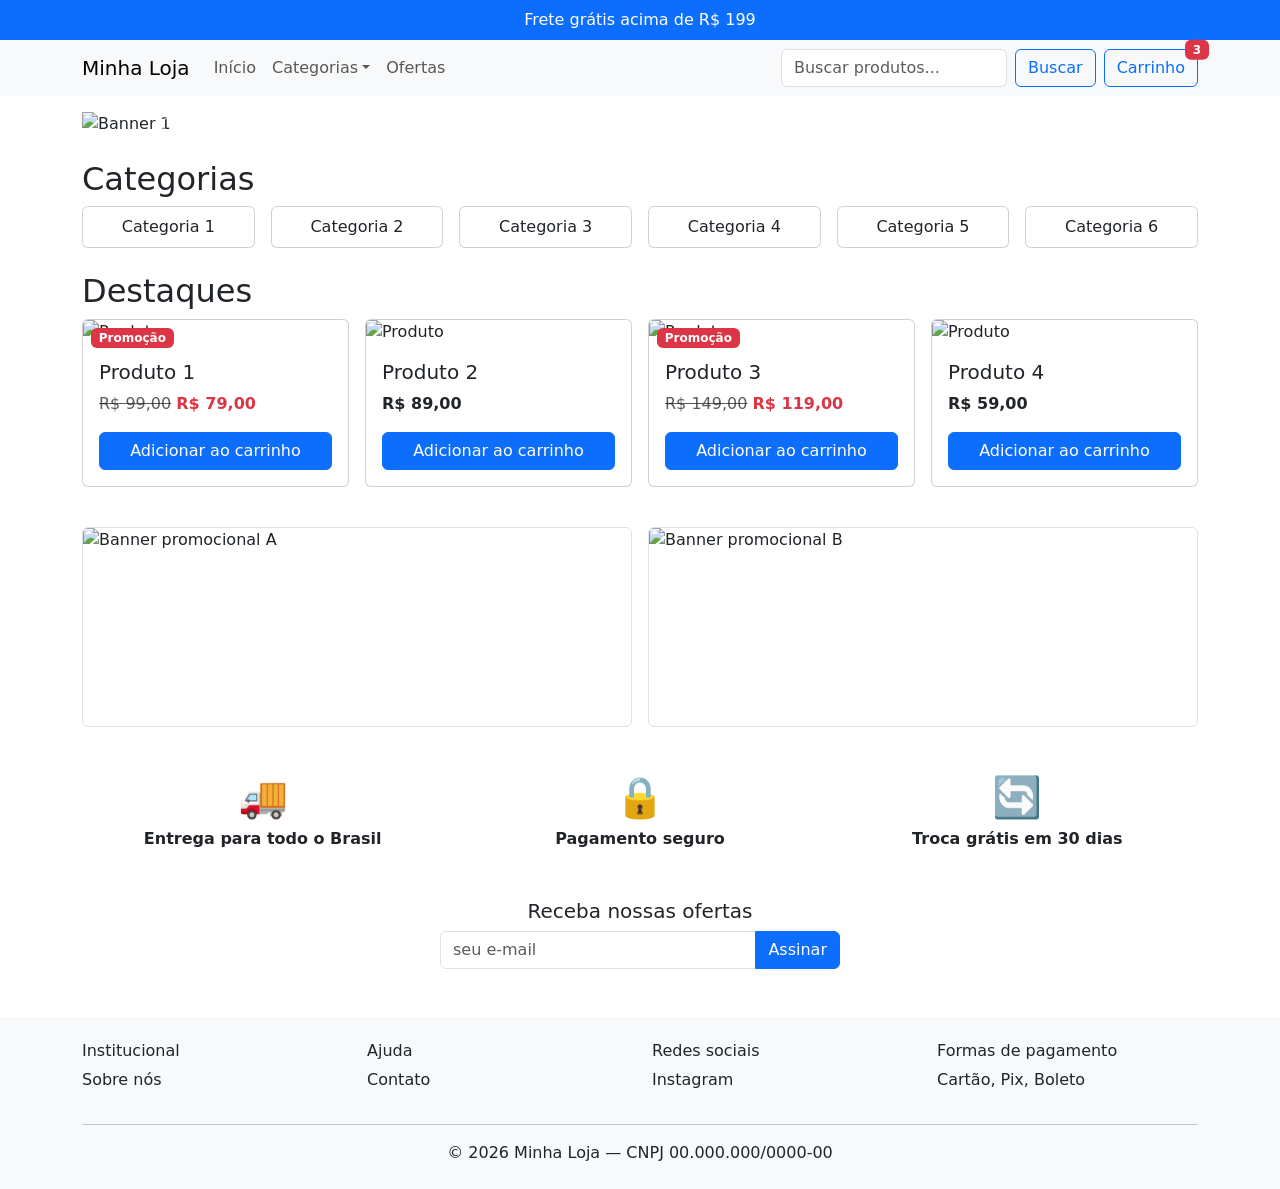
==== Loja_index.html @ e2c3b5cf "Create Loja_index.html for e-commerce layout Initial HTML structure for the e-commerce site, includi" ====
<!DOCTYPE html>
<html lang="pt-BR">
<head>
  <!-- PASSO 1: base -->
  <meta charset="UTF-8">
  <meta name="viewport" content="width=device-width, initial-scale=1.0">
  <title>Minha Loja</title>
 
  <!-- PASSO 2: CSS do Bootstrap -->
  <link href="https://cdn.jsdelivr.net/npm/bootstrap@5.3.3/dist/css/bootstrap.min.css" rel="stylesheet">
  <style>
 /* Carrossel principal */

.produto img {
    width: 100%;
    height: 100px;
    object-fit: contain;
}

/* Banners promocionais */
.banner img {
    width: 100%;
    height: auto;
    display: block;
}
</style>
</head>
<body>
 
  <!-- PASSO 3: faixa de aviso -->
  <div class="bg-primary text-white text-center py-2">
    Frete grátis acima de R$ 199
  </div>
 
  <!-- PASSO 4: navbar (com dropdown Categorias e carrinho com badge) -->
  <nav class="navbar navbar-expand-lg bg-body-tertiary">
    <div class="container">
      <a class="navbar-brand" href="#">Minha Loja</a>
      <button class="navbar-toggler" type="button" data-bs-toggle="collapse" data-bs-target="#menu">
        <span class="navbar-toggler-icon"></span>
      </button>
      <div class="collapse navbar-collapse" id="menu">
        <ul class="navbar-nav me-auto">
          <li class="nav-item"><a class="nav-link" href="#">Início</a></li>
          <li class="nav-item dropdown">
            <a class="nav-link dropdown-toggle" href="#" role="button" data-bs-toggle="dropdown">Categorias</a>
            <ul class="dropdown-menu">
              <li><a class="dropdown-item" href="#">Categoria 1</a></li>
              <li><a class="dropdown-item" href="#">Categoria 2</a></li>
              <li><a class="dropdown-item" href="#">Categoria 3</a></li>
            </ul>
          </li>
          <li class="nav-item"><a class="nav-link" href="#">Ofertas</a></li>
        </ul>
        <form class="d-flex" role="search">
          <input class="form-control me-2" type="search" placeholder="Buscar produtos...">
          <button class="btn btn-outline-primary">Buscar</button>
        </form>
        <button class="btn btn-outline-primary position-relative ms-2" type="button">
          Carrinho
          <span class="badge text-bg-danger position-absolute top-0 start-100 translate-middle">3</span>
        </button>
      </div>
    </div>
  </nav>
 
  <!-- PASSO 5: container (abre aqui, fecha antes do rodapé) -->
  <div class="container">
 
    <!-- PARTE 3: carrossel -->
    <div id="banners" class="carousel slide mt-3" data-bs-ride="carousel">
      <div class="carousel-indicators">
        <button type="button" data-bs-target="#banners" data-bs-slide-to="0" class="active"></button>
        <button type="button" data-bs-target="#banners" data-bs-slide-to="1"></button>
        <button type="button" data-bs-target="#banners" data-bs-slide-to="2"></button>
      </div>
      <div class="carousel-inner">
        <div class="carousel-item active">
          <img src="imagens/WhatsApp Image 2026-10-12 at 17.54.05.jpeg" class="d-block w-100" alt="Banner 1">
        </div>
        <div class="carousel-item">
          <img src="imagens/WhatsApp Image 2026-10-12 at 17.54.05.jpeg" class="d-block w-100" alt="Banner 2">
        </div>
        <div class="carousel-item">
          <img src="imagens/WhatsApp Image 2026-10-12 at 17.54.05.jpeg" class="d-block w-100" alt="Banner 3">
        </div>
      </div>
      <button class="carousel-control-prev" type="button" data-bs-target="#banners" data-bs-slide="prev">
        <span class="carousel-control-prev-icon"></span>
      </button>
      <button class="carousel-control-next" type="button" data-bs-target="#banners" data-bs-slide="next">
        <span class="carousel-control-next-icon"></span>
      </button>
    </div>
 
    <!-- PASSO 6: Categorias (grid 6 / 3 por linha) -->
    <h2 class="mt-4">Categorias</h2>
    <div class="row g-3">
      <div class="col-lg-2 col-4">
        <div class="card text-center p-2">Categoria 1</div>
      </div>
      <div class="col-lg-2 col-4">
        <div class="card text-center p-2">Categoria 2</div>
      </div>
      <div class="col-lg-2 col-4">
        <div class="card text-center p-2">Categoria 3</div>
      </div>
      <div class="col-lg-2 col-4">
        <div class="card text-center p-2">Categoria 4</div>
      </div>
      <div class="col-lg-2 col-4">
        <div class="card text-center p-2">Categoria 5</div>
      </div>
      <div class="col-lg-2 col-4">
        <div class="card text-center p-2">Categoria 6</div>
      </div>
    </div>
 
    <!-- PASSO 7: Destaques (cards de produto, 4 / 2 / 1 por linha) -->
    <h2 class="mt-4">Destaques</h2>
    <div class="row g-3">
      <div class="col-lg-3 col-md-6">
        <div class="card h-100" data-bs-toggle="modal" data-bs-target="#modalProduto1" style="cursor: pointer;">
          <span class="badge text-bg-danger position-absolute m-2">Promoção</span>
          <img src="imagens/vassourA1.webp" class="card-img-top" alt="Produto">
          <div class="card-body">
            <h5 class="card-title">Produto 1</h5>
            <p class="card-text">
              <span class="text-muted text-decoration-line-through">R$ 99,00</span>
              <strong class="text-danger">R$ 79,00</strong>
            </p>
            <button class="btn btn-primary w-100">Adicionar ao carrinho</button>
          </div>
        </div>
      </div>
 
      <div class="col-lg-3 col-md-6">
        <div class="card h-100" data-bs-toggle="modal" data-bs-target="#modalProduto2" style="cursor: pointer;">
          <img src="imagens/97771-1791571633.6198.webp" class="card-img-top" alt="Produto">
          <div class="card-body">
            <h5 class="card-title">Produto 2</h5>
            <p class="card-text">
              <strong>R$ 89,00</strong>
            </p>
            <button class="btn btn-primary w-100">Adicionar ao carrinho</button>
          </div>
        </div>
      </div>
 
      <div class="col-lg-3 col-md-6">
        <div class="card h-100" data-bs-toggle="modal" data-bs-target="#modalProduto3" style="cursor: pointer;">
          <span class="badge text-bg-danger position-absolute m-2">Promoção</span>
          <img src="imagens/WhatsApp Image 2026-10-12 at 18.06.05.jpeg" class="card-img-top" alt="Produto">
          <div class="card-body">
            <h5 class="card-title">Produto 3</h5>
            <p class="card-text">
              <span class="text-muted text-decoration-line-through">R$ 149,00</span>
              <strong class="text-danger">R$ 119,00</strong>
            </p>
            <button class="btn btn-primary w-100">Adicionar ao carrinho</button>
          </div>
        </div>
      </div>
 
      <div class="col-lg-3 col-md-6">
        <div class="card h-100" data-bs-toggle="modal" data-bs-target="#modalProduto4" style="cursor: pointer;">
          <img src="imagens/WhatsApp Image 2026-10-12 at 18.06.05 (1).jpeg" class="card-img-top" alt="Produto">
          <div class="card-body">
            <h5 class="card-title">Produto 4</h5>
            <p class="card-text">
              <strong>R$ 59,00</strong>
            </p>
            <button class="btn btn-primary w-100">Adicionar ao carrinho</button>
          </div>
        </div>
      </div>
    </div>
 
    <!-- PARTE 3: modal (abre ao clicar no card) -->
  <!-- MODAL 1 -->
<div class="modal fade" id="modalProduto1" tabindex="-1" aria-hidden="true">
  <div class="modal-dialog modal-dialog-centered">
    <div class="modal-content">
      <div class="modal-header">
        <h5 class="modal-title">Produto 1</h5>
        <button type="button" class="btn-close" data-bs-dismiss="modal" aria-label="Fechar"></button>
      </div>
      <div class="modal-body">
        <img src="imagens/vassourA1.webp" class="img-fluid w-100" alt="Produto 1">
        <p class="mt-3">Produto em promoção.</p>
        <p><del class="text-muted">R$ 99,00</del> <strong class="text-danger">R$ 79,00</strong></p>
      </div>
    </div>
  </div>
</div>

<!-- MODAL 2 -->
<div class="modal fade" id="modalProduto2" tabindex="-1" aria-hidden="true">
  <div class="modal-dialog modal-dialog-centered">
    <div class="modal-content">
      <div class="modal-header">
        <h5 class="modal-title">Produto 2</h5>
        <button type="button" class="btn-close" data-bs-dismiss="modal" aria-label="Fechar"></button>
      </div>
      <div class="modal-body">
        <img src="imagens/97771-1791571633.6198.webp" class="img-fluid w-100" alt="Produto 2">
        <p class="mt-3">Confira os detalhes deste produto.</p>
        <strong>R$ 89,00</strong>
      </div>
    </div>
  </div>
</div>

<!-- MODAL 3 -->
<div class="modal fade" id="modalProduto3" tabindex="-1" aria-hidden="true">
  <div class="modal-dialog modal-dialog-centered">
    <div class="modal-content">
      <div class="modal-header">
        <h5 class="modal-title">Produto 3</h5>
        <button type="button" class="btn-close" data-bs-dismiss="modal" aria-label="Fechar"></button>
      </div>
      <div class="modal-body">
        <img src="imagens/WhatsApp Image 2026-10-12 at 18.06.05.jpeg" class="img-fluid w-100" alt="Produto 3">
        <p class="mt-3">Produto em promoção.</p>
        <p><del class="text-muted">R$ 149,00</del> <strong class="text-danger">R$ 119,00</strong></p>
      </div>
    </div>
  </div>
</div>

<!-- MODAL 4 -->
<div class="modal fade" id="modalProduto4" tabindex="-1" aria-hidden="true">
  <div class="modal-dialog modal-dialog-centered">
    <div class="modal-content">
      <div class="modal-header">
        <h5 class="modal-title">Produto 4</h5>
        <button type="button" class="btn-close" data-bs-dismiss="modal" aria-label="Fechar"></button>
      </div>
      <div class="modal-body">
        <img src="imagens/WhatsApp Image 2026-10-12 at 18.06.05 (1).jpeg" class="img-fluid w-100" alt="Produto 4">
        <p class="mt-3">Confira os detalhes deste produto.</p>
        <strong>R$ 59,00</strong>
      </div>
    </div>
  </div>
</div>
    <!-- PARTE 3: 2 banners -->
    <!-- PARTE 3: 2 banners -->
<div class="row g-3 mt-4">

  <div class="col-md-6">
    <div class="border rounded overflow-hidden" style="height: 200px;">
      <img src="imagens/WhatsApp Image 2026-10-12 at 18.44.09 (1).jpeg"
           alt="Banner promocional A"
           style="width: 100%; height: 100%; object-fit: cover;">
    </div>
  </div>

  <div class="col-md-6">
    <div class="border rounded overflow-hidden" style="height: 200px;">
      <img src="imagens/WhatsApp Image 2026-10-12 at 18.44.09 (1).jpeg"
           alt="Banner promocional B"
           style="width: 100%; height: 100%; object-fit: cover;">
    </div>
  </div>

</div>
    <!-- PARTE 3: benefícios -->
    <div class="row g-3 mt-4 text-center">
      <div class="col-md-4">
        <div class="fs-1">🚚</div>
        <strong>Entrega para todo o Brasil</strong>
      </div>
      <div class="col-md-4">
        <div class="fs-1">🔒</div>
        <strong>Pagamento seguro</strong>
      </div>
      <div class="col-md-4">
        <div class="fs-1">🔄</div>
        <strong>Troca grátis em 30 dias</strong>
      </div>
    </div>
 
    <!-- PARTE 3: newsletter (input-group) -->
    <div class="text-center mt-5">
      <h5>Receba nossas ofertas</h5>
      <div class="input-group mx-auto" style="max-width: 400px;">
        <input type="email" class="form-control" placeholder="seu e-mail">
        <button class="btn btn-primary" type="button">Assinar</button>
      </div>
    </div>
 
  </div>
  <!-- fim do container -->
 
  <!-- PARTE 3: rodapé (fora do container) -->
  <footer class="bg-light mt-5 py-4">
    <div class="container">
      <div class="row">
        <div class="col-md-3">
          <h6>Institucional</h6>
          <p>Sobre nós</p>
        </div>
        <div class="col-md-3">
          <h6>Ajuda</h6>
          <p>Contato</p>
        </div>
        <div class="col-md-3">
          <h6>Redes sociais</h6>
          <p>Instagram</p>
        </div>
        <div class="col-md-3">
          <h6>Formas de pagamento</h6>
          <p>Cartão, Pix, Boleto</p>
        </div>
      </div>
      <hr>
      <p class="text-center mb-0">© 2026 Minha Loja — CNPJ 00.000.000/0000-00</p>
    </div>
  </footer>
 
  <!-- PASSO 2: JavaScript do Bootstrap (fim do body) -->
  <script src="https://cdn.jsdelivr.net/npm/bootstrap@5.3.3/dist/js/bootstrap.bundle.min.js"></script>
</body>
</html>
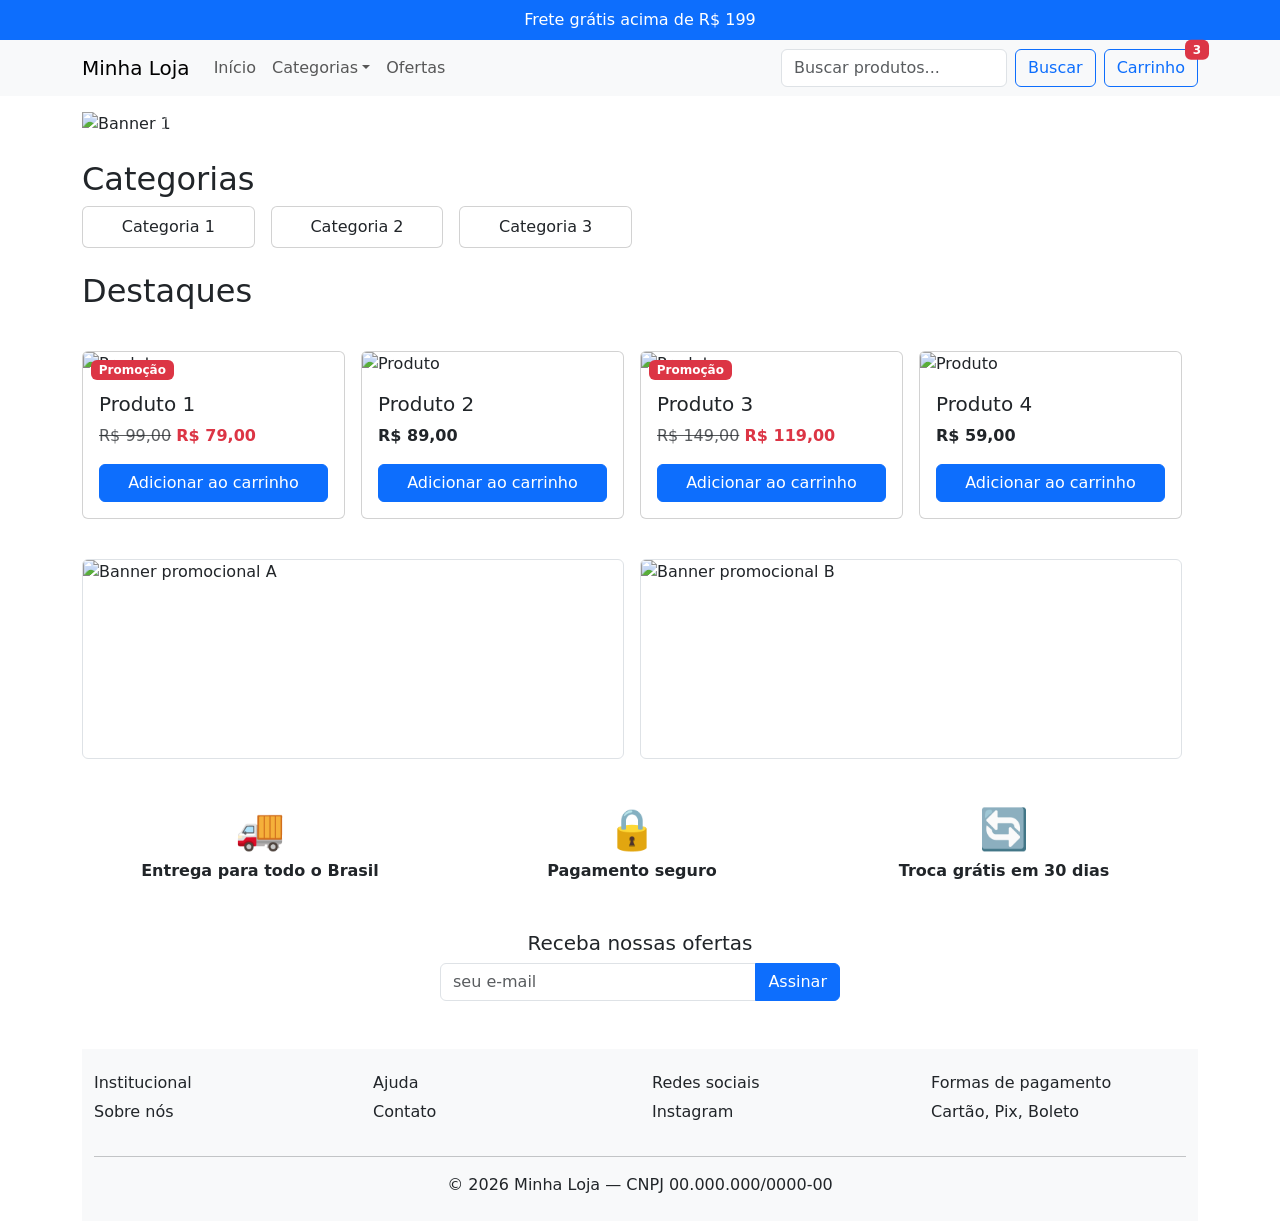
==== commit d691097b: "Remove unused category cards from Loja_index.html Removed unused category cards from the layout." ====
--- a/Loja_index.html
+++ b/Loja_index.html
@@ -104,16 +104,7 @@
       </div>
       <div class="col-lg-2 col-4">
         <div class="card text-center p-2">Categoria 3</div>
-      </div>
-      <div class="col-lg-2 col-4">
-        <div class="card text-center p-2">Categoria 4</div>
-      </div>
-      <div class="col-lg-2 col-4">
-        <div class="card text-center p-2">Categoria 5</div>
-      </div>
-      <div class="col-lg-2 col-4">
-        <div class="card text-center p-2">Categoria 6</div>
-      </div>
+  
     </div>
  
     <!-- PASSO 7: Destaques (cards de produto, 4 / 2 / 1 por linha) -->
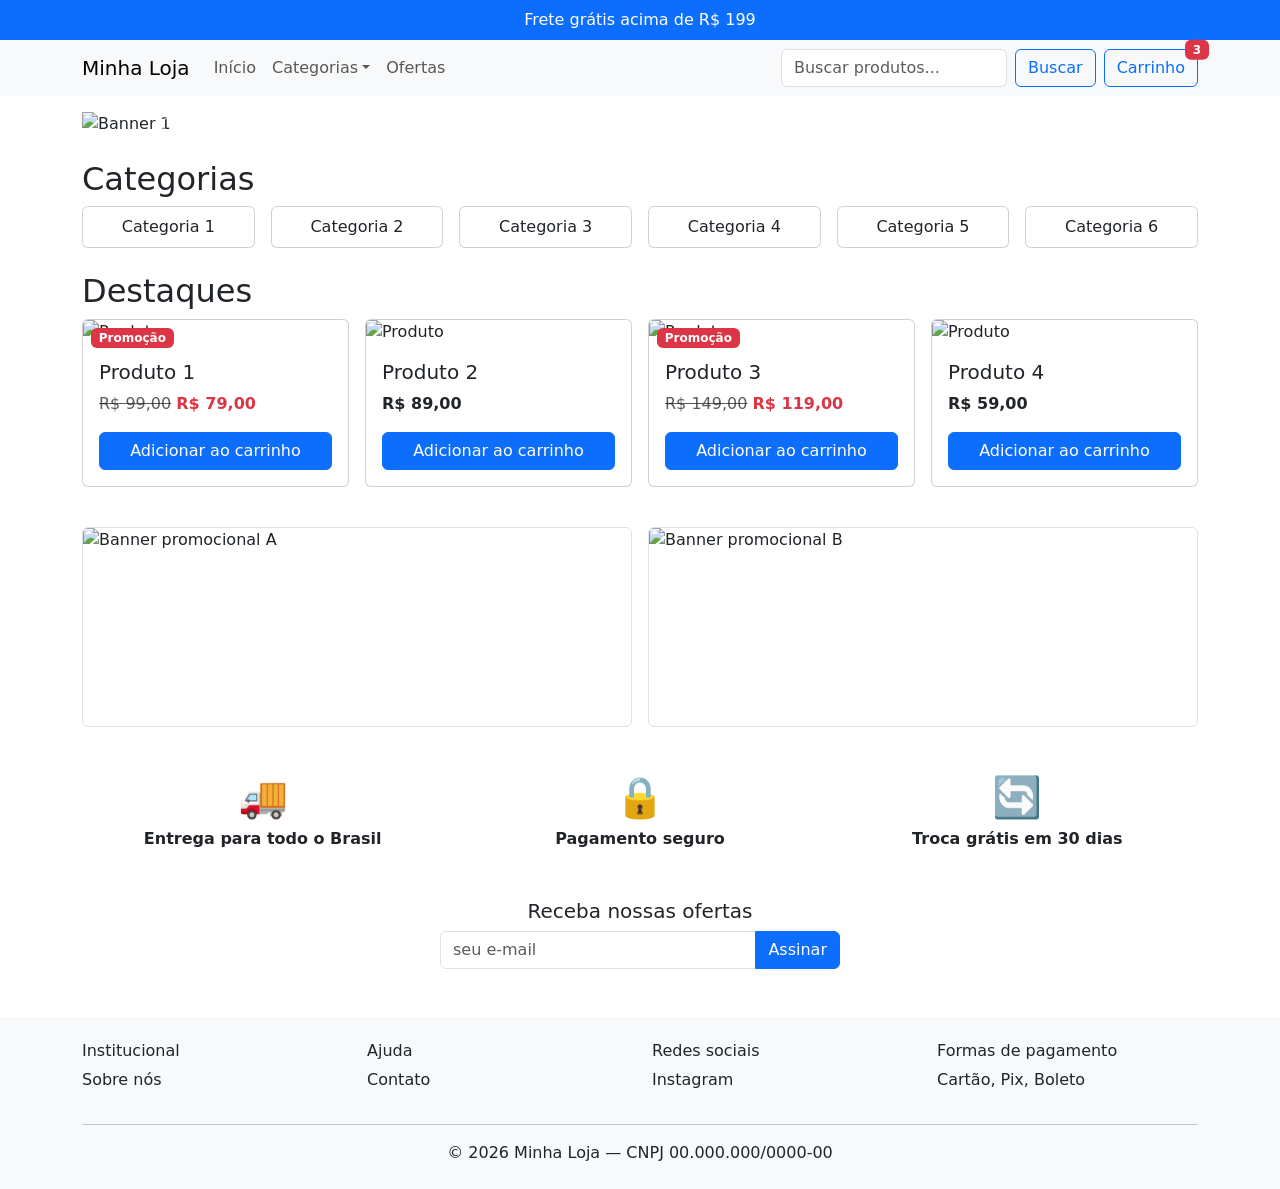
==== commit d931baba: "Update Loja_index.html" ====
--- a/Loja_index.html
+++ b/Loja_index.html
@@ -104,6 +104,16 @@
       </div>
       <div class="col-lg-2 col-4">
         <div class="card text-center p-2">Categoria 3</div>
+            </div>
+      <div class="col-lg-2 col-4">
+        <div class="card text-center p-2">Categoria 4</div>
+      </div>
+      <div class="col-lg-2 col-4">
+        <div class="card text-center p-2">Categoria 5</div>
+      </div>
+      <div class="col-lg-2 col-4">
+        <div class="card text-center p-2">Categoria 6</div>
+      </div>
   
     </div>
  
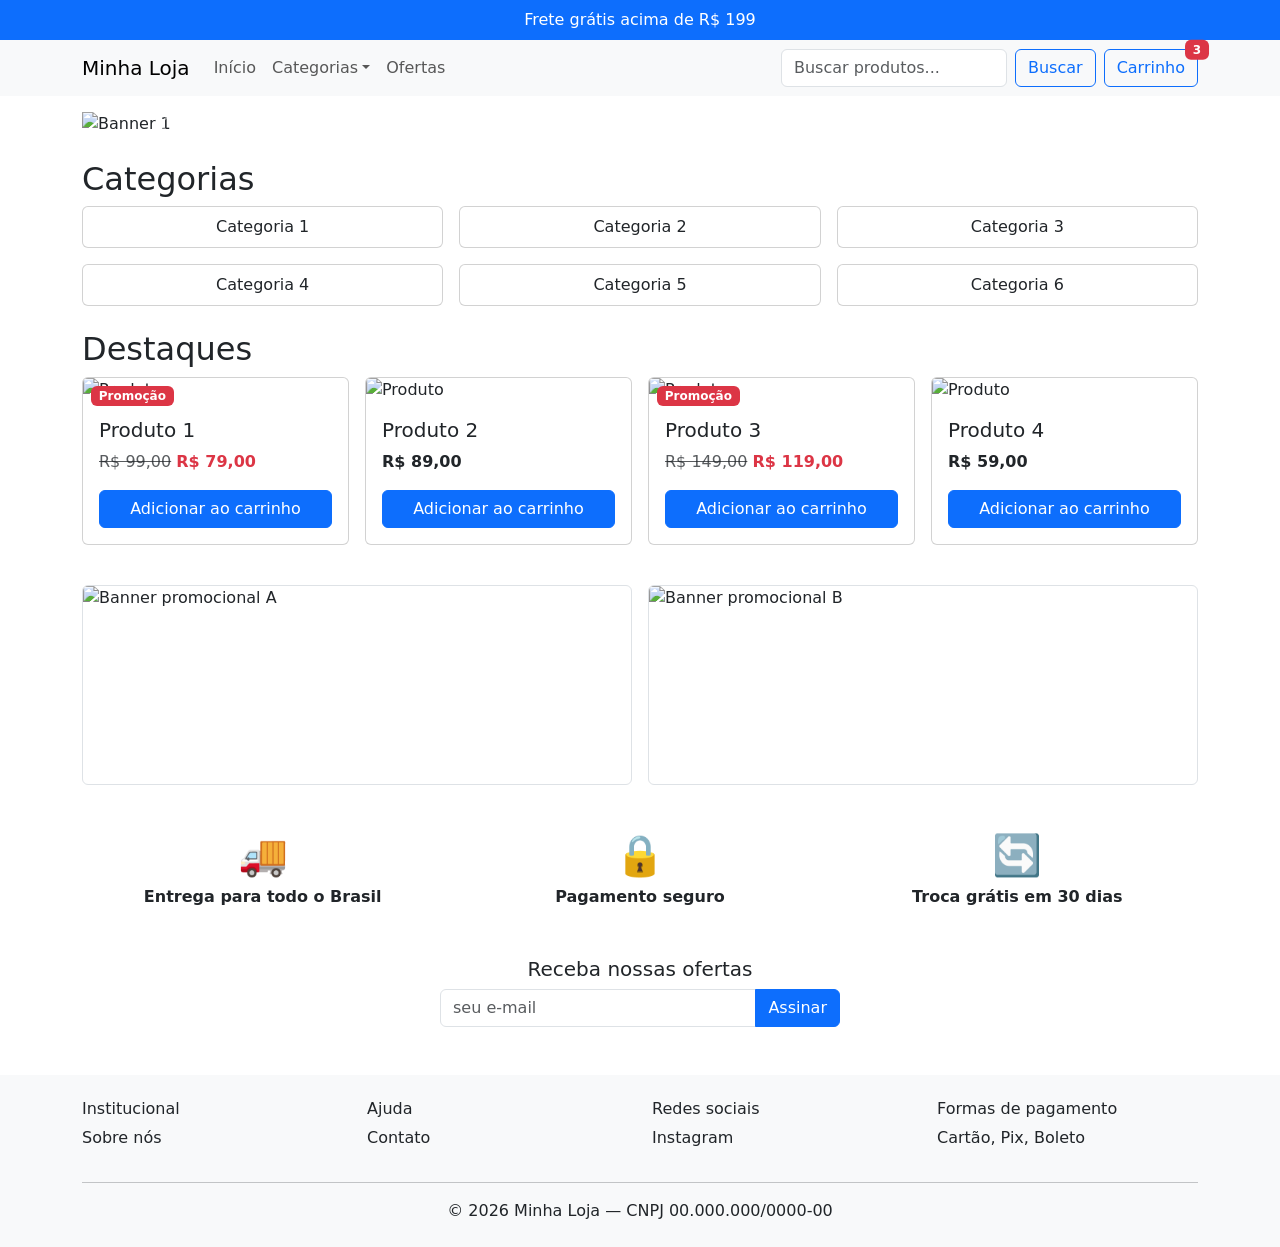
==== commit 9d7d73f1: "Adjust column layout for categories in Loja_index.html" ====
--- a/Loja_index.html
+++ b/Loja_index.html
@@ -96,22 +96,22 @@
     <!-- PASSO 6: Categorias (grid 6 / 3 por linha) -->
     <h2 class="mt-4">Categorias</h2>
     <div class="row g-3">
-      <div class="col-lg-2 col-4">
+      <div class="col-lg-4 col-4">
         <div class="card text-center p-2">Categoria 1</div>
       </div>
-      <div class="col-lg-2 col-4">
+      <div class="col-lg-4 col-4">
         <div class="card text-center p-2">Categoria 2</div>
       </div>
-      <div class="col-lg-2 col-4">
+      <div class="col-lg-4 col-4">
         <div class="card text-center p-2">Categoria 3</div>
             </div>
-      <div class="col-lg-2 col-4">
+      <div class="col-lg-4 col-4">
         <div class="card text-center p-2">Categoria 4</div>
       </div>
-      <div class="col-lg-2 col-4">
+      <div class="col-lg-4 col-4">
         <div class="card text-center p-2">Categoria 5</div>
       </div>
-      <div class="col-lg-2 col-4">
+      <div class="col-lg-4 col-4">
         <div class="card text-center p-2">Categoria 6</div>
       </div>
   
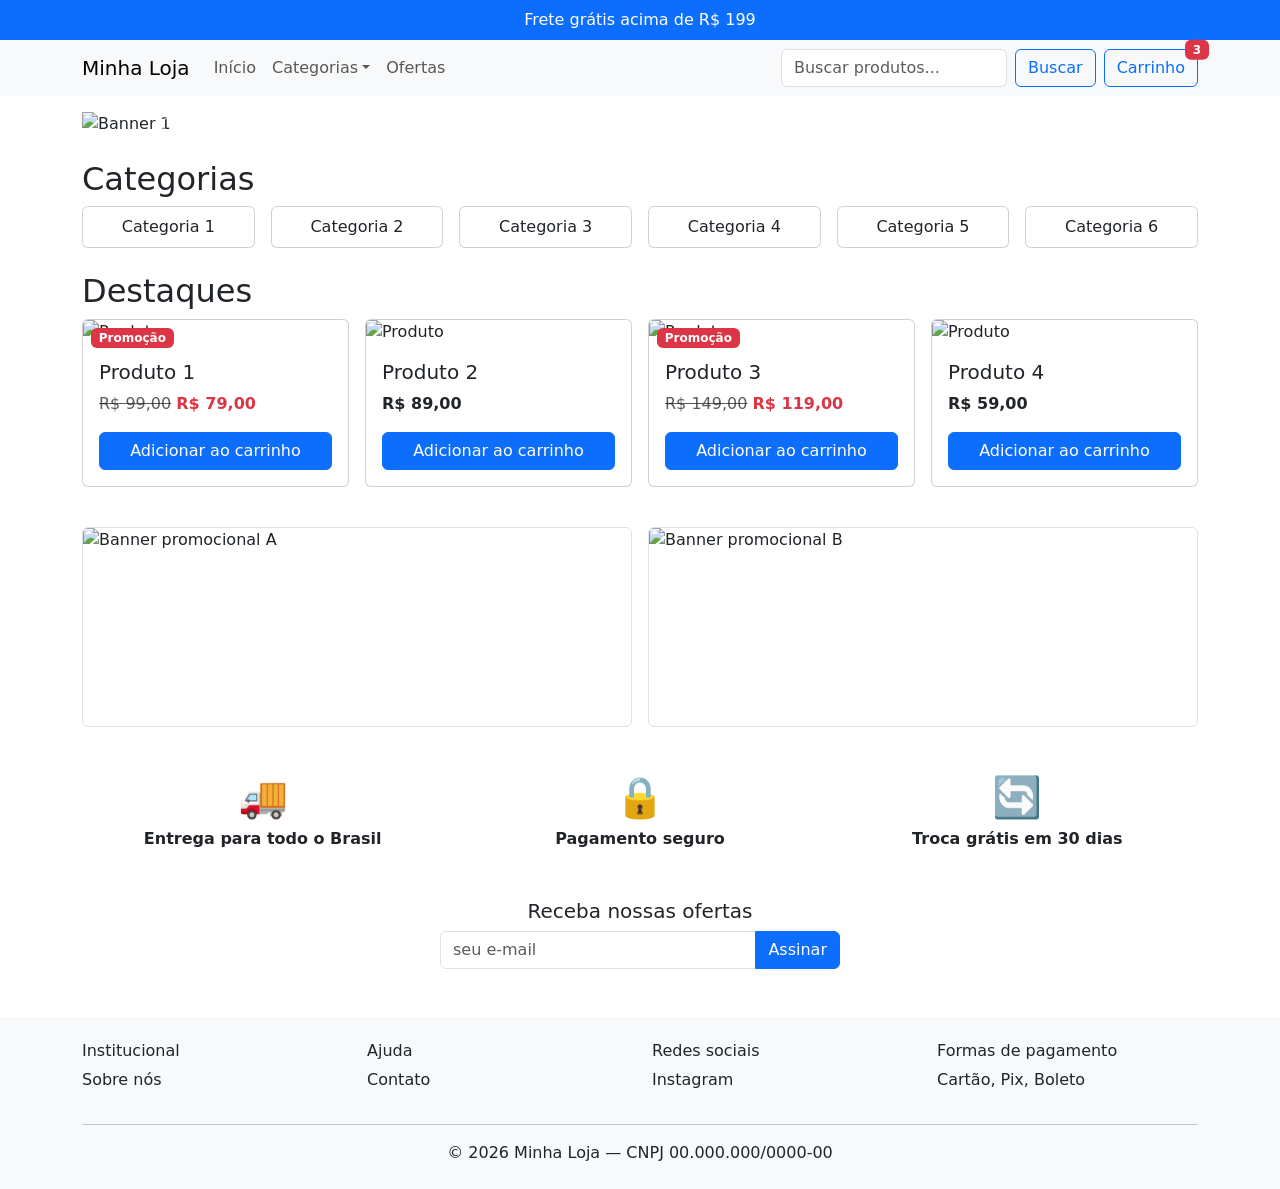
==== commit f1684d79: "Change column size for category cards in HTML" ====
--- a/Loja_index.html
+++ b/Loja_index.html
@@ -96,22 +96,22 @@
     <!-- PASSO 6: Categorias (grid 6 / 3 por linha) -->
     <h2 class="mt-4">Categorias</h2>
     <div class="row g-3">
-      <div class="col-lg-4 col-4">
+      <div class="col-lg-2 col-4">
         <div class="card text-center p-2">Categoria 1</div>
       </div>
-      <div class="col-lg-4 col-4">
+      <div class="col-lg-2 col-4">
         <div class="card text-center p-2">Categoria 2</div>
       </div>
-      <div class="col-lg-4 col-4">
+      <div class="col-lg-2 col-4">
         <div class="card text-center p-2">Categoria 3</div>
             </div>
-      <div class="col-lg-4 col-4">
+      <div class="col-lg-2 col-4">
         <div class="card text-center p-2">Categoria 4</div>
       </div>
-      <div class="col-lg-4 col-4">
+      <div class="col-lg-2 col-4">
         <div class="card text-center p-2">Categoria 5</div>
       </div>
-      <div class="col-lg-4 col-4">
+      <div class="col-lg-2 col-4">
         <div class="card text-center p-2">Categoria 6</div>
       </div>
   
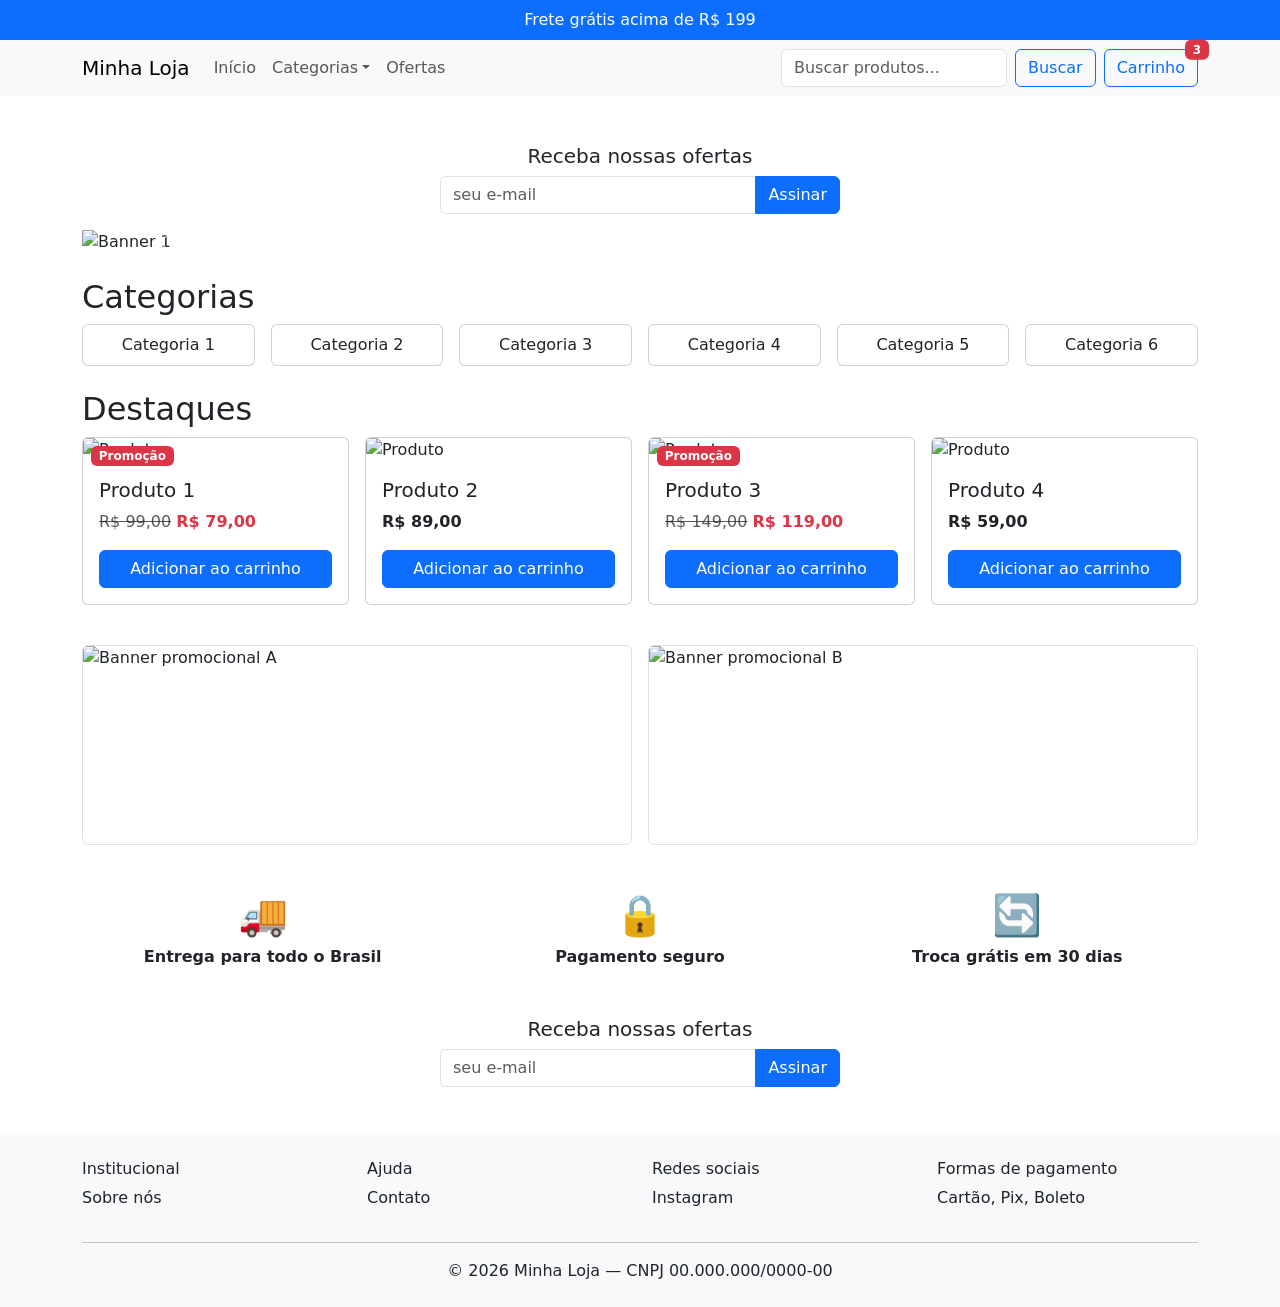
==== commit a7b2511a: "Add subscription section for offers Added a subscription section for offers with email input." ====
--- a/Loja_index.html
+++ b/Loja_index.html
@@ -65,9 +65,19 @@
   </nav>
  
   <!-- PASSO 5: container (abre aqui, fecha antes do rodapé) -->
+   <div class="text-center mt-5">
+      <h5>Receba nossas ofertas</h5>
+      <div class="input-group mx-auto" style="max-width: 400px;">
+        <input type="email" class="form-control" placeholder="seu e-mail">
+        <button class="btn btn-primary" type="button">Assinar</button>
+      </div>
+    </div>
+ 
+  </div>
   <div class="container">
  
     <!-- PARTE 3: carrossel -->
+    
     <div id="banners" class="carousel slide mt-3" data-bs-ride="carousel">
       <div class="carousel-indicators">
         <button type="button" data-bs-target="#banners" data-bs-slide-to="0" class="active"></button>
